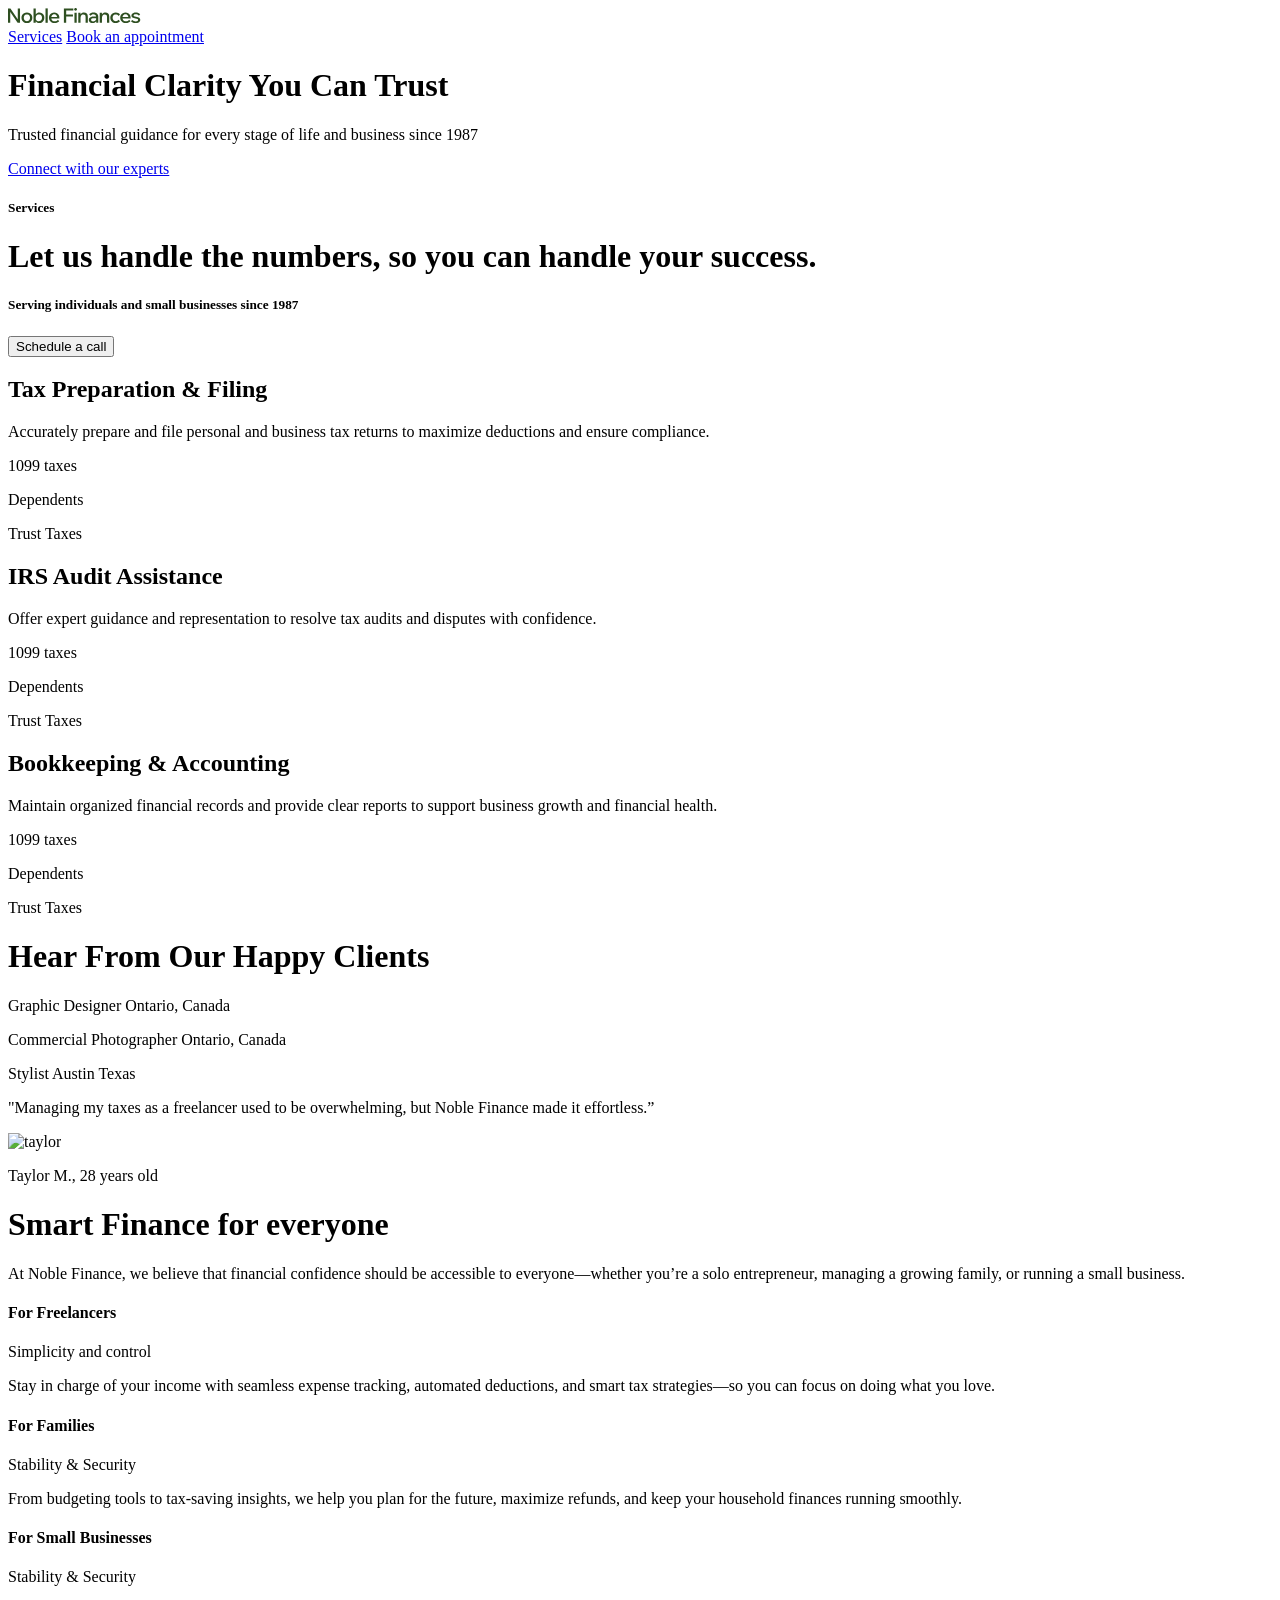
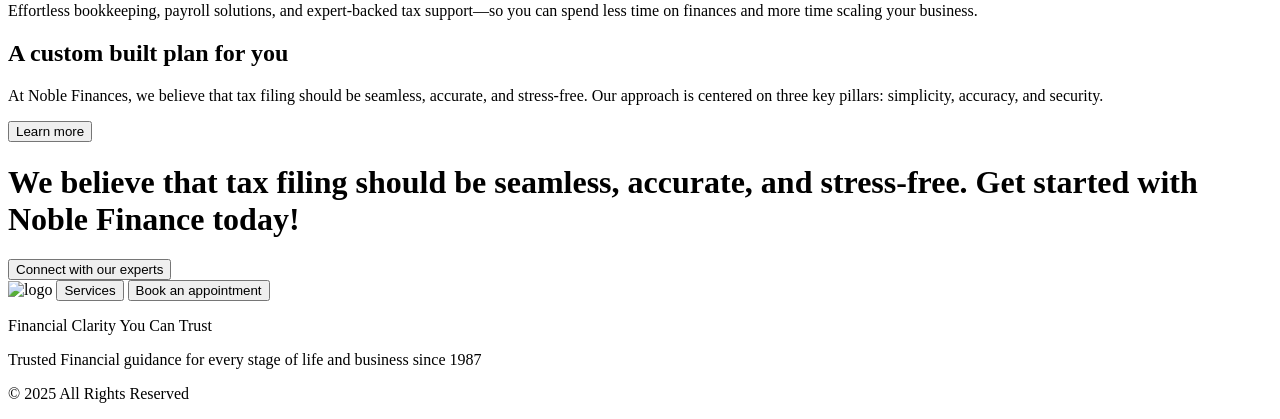
==== index.html @ 9d1222c7 "tady je INDEX" ====
<!DOCTYPE html>
<html lang="en">
<head>
    <meta charset="UTF-8">
    <meta name="viewport" content="width=device-width, initial-scale=1.0">
    <title>Noble Finances</title>
    <link rel="preconnect" href="https://fonts.googleapis.com">
    <link rel="preconnect" href="https://fonts.gstatic.com" crossorigin>
    <link href="https://fonts.googleapis.com/css2?family=Work+Sans:ital,wght@0,100..900;1,100..900&display=swap" rel="stylesheet">
    <link rel="stylesheet" href="style.css">
</head>
<body>
    <header class="hero-section">
        <nav>
        <div class="logo">
        <svg width="600" height="16" viewBox="0 0 600 16" fill="none" xmlns="http://www.w3.org/2000/svg">
            <path d="M2.24 14.8H0V0.5H2.44L10.56 12.54H9.78V0.5H12.02V14.8H9.58L1.44 2.76H2.24V14.8Z" fill="#2E4F21"/>
            <path d="M18.8995 15.12C17.8462 15.12 16.9062 14.8933 16.0795 14.44C15.2662 13.9867 14.6262 13.36 14.1595 12.56C13.6929 11.76 13.4595 10.84 13.4595 9.8C13.4595 8.77333 13.6929 7.86 14.1595 7.06C14.6262 6.26 15.2662 5.63333 16.0795 5.18C16.9062 4.72667 17.8462 4.5 18.8995 4.5C19.9662 4.5 20.9062 4.72667 21.7195 5.18C22.5462 5.63333 23.1862 6.26 23.6395 7.06C24.1062 7.86 24.3395 8.77333 24.3395 9.8C24.3395 10.84 24.1062 11.76 23.6395 12.56C23.1862 13.36 22.5462 13.9867 21.7195 14.44C20.9062 14.8933 19.9662 15.12 18.8995 15.12ZM18.8995 13.24C19.5262 13.24 20.0729 13.0933 20.5395 12.8C21.0062 12.5067 21.3662 12.1067 21.6195 11.6C21.8862 11.08 22.0195 10.48 22.0195 9.8C22.0195 9.13333 21.8862 8.54667 21.6195 8.04C21.3662 7.52 21.0062 7.11333 20.5395 6.82C20.0729 6.52667 19.5262 6.38 18.8995 6.38C18.2862 6.38 17.7462 6.52667 17.2795 6.82C16.8129 7.11333 16.4462 7.52 16.1795 8.04C15.9262 8.54667 15.7995 9.13333 15.7995 9.8C15.7995 10.48 15.9262 11.08 16.1795 11.6C16.4462 12.1067 16.8129 12.5067 17.2795 12.8C17.7462 13.0933 18.2862 13.24 18.8995 13.24Z" fill="#2E4F21"/>
            <path d="M27.7381 14.8H25.5181V0.4H27.7581V7.9H27.2181C27.3248 7.23333 27.5648 6.64667 27.9381 6.14C28.3115 5.63333 28.7915 5.23333 29.3781 4.94C29.9648 4.64667 30.6248 4.5 31.3581 4.5C32.2915 4.5 33.1315 4.72667 33.8781 5.18C34.6381 5.63333 35.2381 6.26 35.6781 7.06C36.1181 7.86 36.3381 8.77333 36.3381 9.8C36.3381 10.84 36.1115 11.76 35.6581 12.56C35.2181 13.36 34.6181 13.9867 33.8581 14.44C33.0981 14.8933 32.2381 15.12 31.2781 15.12C30.3981 15.12 29.6381 14.94 28.9981 14.58C28.3581 14.2067 27.8715 13.7067 27.5381 13.08C27.2181 12.44 27.0848 11.7267 27.1381 10.94L27.5981 10.58C27.6648 11.1 27.8448 11.56 28.1381 11.96C28.4315 12.36 28.8115 12.6733 29.2781 12.9C29.7448 13.1267 30.2515 13.24 30.7981 13.24C31.4515 13.24 32.0115 13.0933 32.4781 12.8C32.9581 12.5067 33.3315 12.1 33.5981 11.58C33.8648 11.06 33.9981 10.4667 33.9981 9.8C33.9981 9.14667 33.8715 8.56 33.6181 8.04C33.3648 7.52 33.0048 7.11333 32.5381 6.82C32.0848 6.52667 31.5515 6.38 30.9381 6.38C30.3248 6.38 29.7781 6.53333 29.2981 6.84C28.8181 7.13333 28.4381 7.54667 28.1581 8.08C27.8915 8.61333 27.7581 9.24 27.7581 9.96V12.22L27.7381 12.32V14.8Z" fill="#2E4F21"/>
            <path d="M39.7487 14.8H37.5088V0.4H39.7487V14.8Z" fill="#2E4F21"/>
            <path d="M49.9148 11.78L51.1948 13.18C50.6748 13.78 50.0282 14.2533 49.2548 14.6C48.4815 14.9467 47.6215 15.12 46.6748 15.12C45.5548 15.12 44.5615 14.8933 43.6948 14.44C42.8415 13.9867 42.1682 13.36 41.6748 12.56C41.1948 11.76 40.9548 10.8467 40.9548 9.82C40.9548 8.78 41.1882 7.86 41.6548 7.06C42.1215 6.26 42.7615 5.63333 43.5748 5.18C44.3882 4.72667 45.3015 4.5 46.3148 4.5C47.3015 4.5 48.1748 4.72667 48.9348 5.18C49.6948 5.62 50.2948 6.23333 50.7348 7.02C51.1748 7.79333 51.3948 8.69333 51.3948 9.72V9.84H49.1748V9.62C49.1748 8.95333 49.0482 8.37333 48.7948 7.88C48.5548 7.37333 48.2215 6.98667 47.7948 6.72C47.3682 6.44 46.8682 6.3 46.2948 6.3C45.6948 6.3 45.1615 6.44667 44.6948 6.74C44.2415 7.02 43.8882 7.42 43.6348 7.94C43.3815 8.44667 43.2548 9.06 43.2548 9.78C43.2548 10.5 43.4015 11.1267 43.6948 11.66C44.0015 12.1933 44.4148 12.6067 44.9348 12.9C45.4682 13.18 46.0815 13.32 46.7748 13.32C48.0415 13.32 49.0882 12.8067 49.9148 11.78ZM51.3948 10.52H42.5148V9H51.0748L51.3948 9.74V10.52Z" fill="#2E4F21"/>
            <path d="M58.1895 14.8H55.8895V0.5H65.3295V2.46H58.1895V14.8ZM64.9495 8.52H57.9895V6.56H64.9495V8.52Z" fill="#2E4F21"/>
            <path d="M68.6878 14.8H66.4478V4.82H68.6878V14.8ZM67.5678 2.76C67.1811 2.76 66.8478 2.62667 66.5678 2.36C66.2878 2.09333 66.1478 1.77333 66.1478 1.4C66.1478 0.999999 66.2878 0.666666 66.5678 0.4C66.8478 0.133333 67.1811 0 67.5678 0C67.9678 0 68.3011 0.133333 68.5678 0.4C68.8478 0.666666 68.9878 0.993333 68.9878 1.38C68.9878 1.76667 68.8478 2.09333 68.5678 2.36C68.3011 2.62667 67.9678 2.76 67.5678 2.76Z" fill="#2E4F21"/>
            <path d="M79.8339 14.8H77.5939V9.04C77.5939 8.14667 77.3939 7.48 76.9939 7.04C76.5939 6.6 76.0539 6.38 75.3739 6.38C74.8806 6.38 74.4139 6.50667 73.9739 6.76C73.5472 7.01333 73.2006 7.41333 72.9339 7.96C72.6672 8.50667 72.5339 9.21333 72.5339 10.08V14.8H70.2939V4.82H72.5139V7.9H72.2139C72.3472 7.02 72.6072 6.34 72.9939 5.86C73.3806 5.36667 73.8339 5.02 74.3539 4.82C74.8739 4.60667 75.4072 4.5 75.9539 4.5C77.1539 4.5 78.1006 4.86667 78.7939 5.6C79.4872 6.33333 79.8339 7.4 79.8339 8.8V14.8Z" fill="#2E4F21"/>
            <path d="M90.2684 14.8H88.2084V12.82L88.1084 12.4V8.66C88.1084 7.91333 87.8684 7.33333 87.3884 6.92C86.9084 6.49333 86.2551 6.28 85.4284 6.28C84.8284 6.28 84.2684 6.4 83.7484 6.64C83.2418 6.88 82.8018 7.21333 82.4284 7.64L81.1484 6.24C81.6951 5.69333 82.3351 5.26667 83.0684 4.96C83.8018 4.65333 84.6151 4.5 85.5084 4.5C86.4551 4.5 87.2818 4.66667 87.9884 5C88.7084 5.32 89.2684 5.78667 89.6684 6.4C90.0684 7.01333 90.2684 7.74667 90.2684 8.6V14.8ZM84.6684 15.12C83.9084 15.12 83.2351 14.98 82.6484 14.7C82.0618 14.42 81.6084 14.04 81.2884 13.56C80.9684 13.08 80.8084 12.52 80.8084 11.88C80.8084 11.1867 81.0084 10.6 81.4084 10.12C81.8084 9.62667 82.3618 9.25333 83.0684 9C83.7884 8.73333 84.6151 8.6 85.5484 8.6H88.3484V10.14H85.7484C84.9618 10.14 84.3218 10.28 83.8284 10.56C83.3484 10.84 83.1084 11.2533 83.1084 11.8C83.1084 12.2933 83.2951 12.6867 83.6684 12.98C84.0418 13.26 84.5284 13.4 85.1284 13.4C85.7018 13.4 86.2284 13.28 86.7084 13.04C87.1884 12.8 87.5684 12.4733 87.8484 12.06C88.1418 11.6333 88.3084 11.1467 88.3484 10.6L89.0684 10.94C89.0684 11.7533 88.8818 12.48 88.5084 13.12C88.1351 13.7467 87.6151 14.24 86.9484 14.6C86.2818 14.9467 85.5218 15.12 84.6684 15.12Z" fill="#2E4F21"/>
            <path d="M101.257 14.8H99.0166V9.04C99.0166 8.14667 98.8166 7.48 98.4166 7.04C98.0166 6.6 97.4766 6.38 96.7966 6.38C96.3032 6.38 95.8366 6.50667 95.3966 6.76C94.9699 7.01333 94.6232 7.41333 94.3566 7.96C94.0899 8.50667 93.9566 9.21333 93.9566 10.08V14.8H91.7166V4.82H93.9366V7.9H93.6366C93.7699 7.02 94.0299 6.34 94.4166 5.86C94.8032 5.36667 95.2566 5.02 95.7766 4.82C96.2966 4.60667 96.8299 4.5 97.3766 4.5C98.5766 4.5 99.5232 4.86667 100.217 5.6C100.91 6.33333 101.257 7.4 101.257 8.8V14.8Z" fill="#2E4F21"/>
            <path d="M110.531 11.74L111.971 13.14C111.478 13.7533 110.871 14.24 110.151 14.6C109.431 14.9467 108.604 15.12 107.671 15.12C106.644 15.12 105.724 14.8933 104.911 14.44C104.111 13.9733 103.478 13.3467 103.011 12.56C102.544 11.76 102.311 10.84 102.311 9.8C102.311 8.77333 102.544 7.86667 103.011 7.08C103.478 6.28 104.118 5.65333 104.931 5.2C105.758 4.73333 106.691 4.5 107.731 4.5C108.638 4.5 109.444 4.67333 110.151 5.02C110.871 5.36667 111.478 5.85333 111.971 6.48L110.531 7.88C110.238 7.42667 109.864 7.06667 109.411 6.8C108.971 6.52 108.438 6.38 107.811 6.38C107.198 6.38 106.651 6.52667 106.171 6.82C105.691 7.11333 105.318 7.52 105.051 8.04C104.784 8.54667 104.651 9.13333 104.651 9.8C104.651 10.4667 104.784 11.06 105.051 11.58C105.318 12.1 105.691 12.5067 106.171 12.8C106.651 13.0933 107.198 13.24 107.811 13.24C108.438 13.24 108.971 13.1 109.411 12.82C109.864 12.54 110.238 12.18 110.531 11.74Z" fill="#2E4F21"/>
            <path d="M121.152 11.78L122.432 13.18C121.912 13.78 121.266 14.2533 120.492 14.6C119.719 14.9467 118.859 15.12 117.912 15.12C116.792 15.12 115.799 14.8933 114.932 14.44C114.079 13.9867 113.406 13.36 112.912 12.56C112.432 11.76 112.192 10.8467 112.192 9.82C112.192 8.78 112.426 7.86 112.892 7.06C113.359 6.26 113.999 5.63333 114.812 5.18C115.626 4.72667 116.539 4.5 117.552 4.5C118.539 4.5 119.412 4.72667 120.172 5.18C120.932 5.62 121.532 6.23333 121.972 7.02C122.412 7.79333 122.632 8.69333 122.632 9.72V9.84H120.412V9.62C120.412 8.95333 120.286 8.37333 120.032 7.88C119.792 7.37333 119.459 6.98667 119.032 6.72C118.606 6.44 118.106 6.3 117.532 6.3C116.932 6.3 116.399 6.44667 115.932 6.74C115.479 7.02 115.126 7.42 114.872 7.94C114.619 8.44667 114.492 9.06 114.492 9.78C114.492 10.5 114.639 11.1267 114.932 11.66C115.239 12.1933 115.652 12.6067 116.172 12.9C116.706 13.18 117.319 13.32 118.012 13.32C119.279 13.32 120.326 12.8067 121.152 11.78ZM122.632 10.52H113.752V9H122.312L122.632 9.74V10.52Z" fill="#2E4F21"/>
            <path d="M122.945 13.28L124.245 11.88C124.698 12.3467 125.231 12.7133 125.845 12.98C126.471 13.2467 127.125 13.38 127.805 13.38C128.498 13.38 129.051 13.2533 129.465 13C129.878 12.7333 130.085 12.3933 130.085 11.98C130.085 11.6067 129.898 11.32 129.525 11.12C129.165 10.9067 128.518 10.74 127.585 10.62C126.118 10.4067 125.051 10.0733 124.385 9.62C123.731 9.15333 123.405 8.51333 123.405 7.7C123.405 7.06 123.591 6.5 123.965 6.02C124.338 5.54 124.845 5.16667 125.485 4.9C126.125 4.63333 126.858 4.5 127.685 4.5C128.645 4.5 129.491 4.66 130.225 4.98C130.971 5.3 131.618 5.73333 132.165 6.28L130.865 7.7C130.451 7.24667 129.978 6.88667 129.445 6.62C128.911 6.35333 128.331 6.22 127.705 6.22C127.078 6.22 126.571 6.34667 126.185 6.6C125.798 6.84 125.605 7.15333 125.605 7.54C125.605 7.86 125.778 8.10667 126.125 8.28C126.485 8.44 127.111 8.58 128.005 8.7C129.471 8.91333 130.551 9.26667 131.245 9.76C131.938 10.24 132.285 10.9333 132.285 11.84C132.285 12.4933 132.091 13.0667 131.705 13.56C131.318 14.0533 130.785 14.44 130.105 14.72C129.425 14.9867 128.631 15.12 127.725 15.12C126.751 15.12 125.858 14.96 125.045 14.64C124.231 14.3067 123.531 13.8533 122.945 13.28Z" fill="#2E4F21"/>
        </svg>
        </div>
        <div class="nav-links">
                <a href="#" class="nav-link">Services</a>
                <a href="#" class="btn btn-primary">Book an appointment</a>
        </div>
    </nav>
    
    <div class="hero-content">
       <div class="hero-text">
                <h1>Financial Clarity You Can Trust</h1>
                <p>Trusted financial guidance for every stage of life and business since 1987</p>
                <a href="#" class="btn btn-secondary">Connect with our experts</a>
            </div>
            <div class="hero-image">
                <div class="planet-placeholder"></div>
            </div>
    </div>
</header>
    <div class="services">
        <h5>Services</h5>
        <h1>Let us handle the numbers, so you can handle your success.</h1>
        <h5>Serving individuals and small businesses since 1987</h5>
        <button>Schedule a call</button>
        <div class="tax-preparation">
            <h2>Tax Preparation & Filing</h2>
            <p>Accurately prepare and file personal and business tax returns to maximize deductions and ensure compliance.</p>
            <p>1099 taxes</p>
            <p>Dependents</p>
            <p>Trust Taxes</p>
        </div>
        <div class="audit">
            <h2>IRS Audit Assistance</h2>
            <p>Offer expert guidance and representation to resolve tax audits and disputes with confidence.</p>
            <p>1099 taxes</p>
            <p>Dependents</p>
            <p>Trust Taxes</p>
        </div>
        <div class="bookkeeping">
            <h2>Bookkeeping & Accounting</h2>
            <p>Maintain organized financial records and provide clear reports to support business growth and financial health.</p>
            <p>1099 taxes</p>
            <p>Dependents</p>
            <p>Trust Taxes</p>
        </div>
    </div>
    <div class="happy-clients">
        <h1>Hear From Our Happy Clients</h1>
        <p>Graphic Designer
            Ontario, Canada
        </p>
         <p>Commercial Photographer
            Ontario, Canada
        </p>
        <p>Stylist
            Austin Texas
        </p>
        <div class="graphic-designer">
            <p>"Managing my taxes as a freelancer used to be overwhelming, but Noble Finance made it effortless.”</p>
            <img src="guy.png" alt="taylor">
            <p>Taylor M., 28 years old</p>
        </div>
        <!--Commercial Photographer-->
        <!--Stylist-->
    </div>
    <div class="velkyobrazek">
       <!--tady obrazek-->
    </div>
    <div class="smart-finance">
     <h1>Smart Finance for everyone</h1>
     <p>At Noble Finance, we believe that financial confidence should be accessible to everyone—whether you’re a solo entrepreneur,
         managing a growing family, or running a small business.</p>
         <div class="for-freelancers">
            <!--tady to svg nebo cotoje-->
            <h4>For Freelancers</h4>
            <p>Simplicity and control</p>
            <p>Stay in charge of your income with seamless expense tracking, automated deductions, and smart tax strategies—so you can focus on doing what you love.</p>
         </div>
         <div class="for-families">
            <!--tady to svg nebo cotoje-->
            <h4>For Families</h4>
            <p>Stability & Security</p>
            <p>From budgeting tools to tax-saving insights, we help you plan for the future, maximize refunds, and keep your household finances running smoothly.</p>
         </div>
         <div class="for-businesses">
            <!--tady to svg nebo cotoje-->
            <h4>For Small Businesses</h4>
            <p>Stability & Security</p>
            <p>Effortless bookkeeping, payroll solutions, and expert-backed tax support—so you can spend less time on finances and more time scaling your business.</p>
         </div>
    </div>
    <div class="plan">
        <h2>A custom built plan for you</h2>
        <p>At Noble Finances, we believe that tax filing should be seamless, accurate, and stress-free.
             Our approach is centered on three key pillars: simplicity, accuracy, and security.</p>
        <button>Learn more</button>
        <!--schody png-->
    </div>
    <div class="connect">
        <h1>We believe that tax filing should be seamless, accurate, and stress-free. 
            Get started with Noble Finance today!</h1>
        <button>Connect with our experts</button>
    </div>
    <footer>
        <img src="logo.png" alt="logo">
        <button>Services</button>
        <button>Book an appointment</button>
        <p>Financial Clarity You Can Trust</p>
        <p>Trusted Financial guidance for every stage of life and business since 1987</p>
        <p>© 2025 All Rights Reserved</p>
    </footer>
</body>
</html>
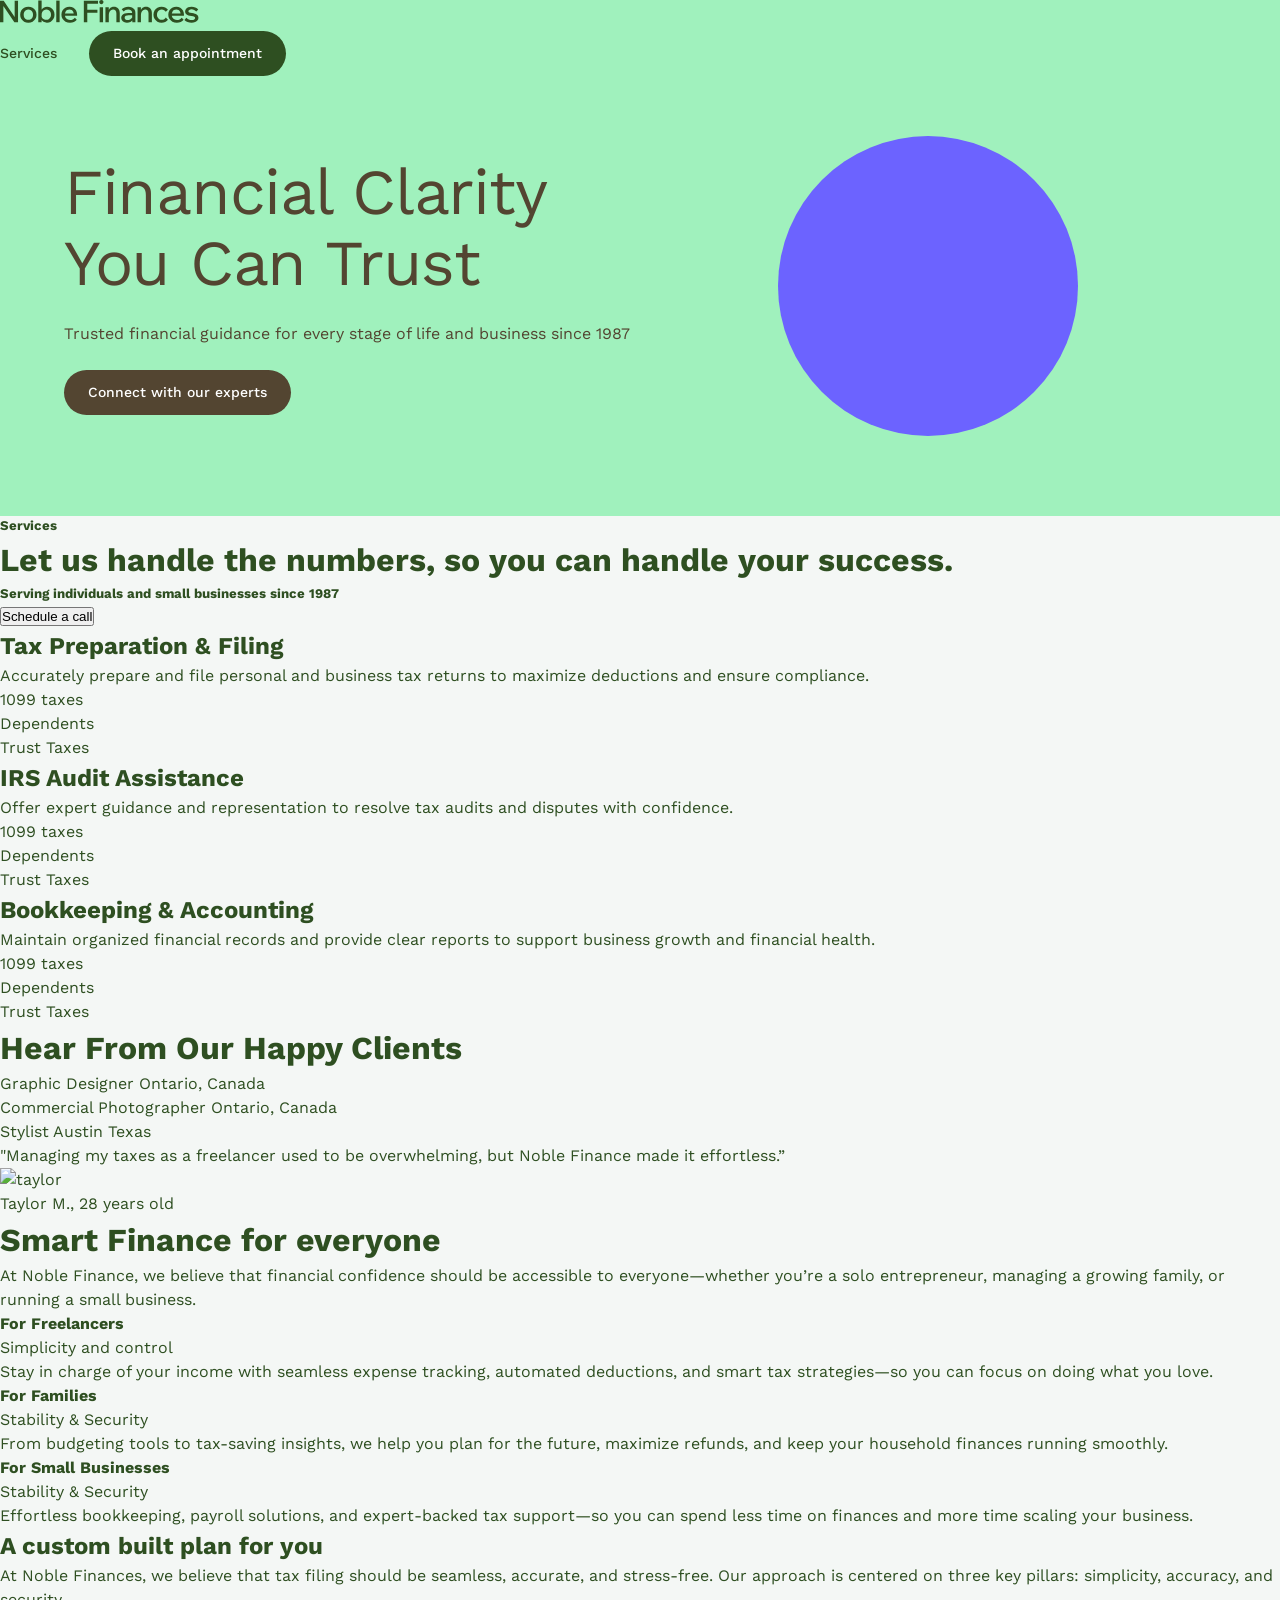
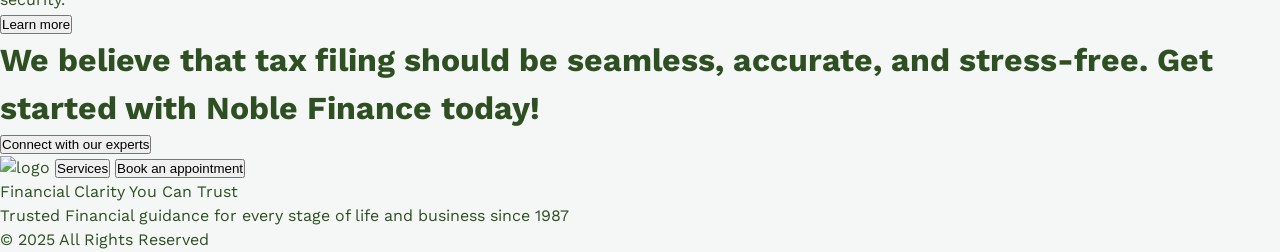
==== commit e9a52f5a: "fix css" ====
--- a/index.html
+++ b/index.html
@@ -7,7 +7,7 @@
     <link rel="preconnect" href="https://fonts.googleapis.com">
     <link rel="preconnect" href="https://fonts.gstatic.com" crossorigin>
     <link href="https://fonts.googleapis.com/css2?family=Work+Sans:ital,wght@0,100..900;1,100..900&display=swap" rel="stylesheet">
-    <link rel="stylesheet" href="style.css">
+    <link rel="stylesheet" href="home.css">
 </head>
 <body>
     <header class="hero-section">
@@ -139,4 +139,4 @@
         <p>© 2025 All Rights Reserved</p>
     </footer>
 </body>
-</html>+</html>
--- a/home.css
+++ b/home.css
@@ -0,0 +1,155 @@
+/* F4F7F5 */
+/* D2F8DC */
+/* accent 1: D2F8DC */
+/* accent 2: D7D7D7 */
+/* paragraph 2E4F21 */
+/* on accent 1 FFFFFF */
+/* on accent 2 506349 */
+/* on accent 3 7D9276 */
+/* on accent 4 D5E4D0 */
+/* divider 1 2E4F21 */
+/* divider 2 C7C7C7 */
+:root {
+    --color-bg-main: #F4F7F5;
+    --color-hero-bg: #A0F1BD;
+    --color-accent-1: #D2F8DC;
+    --color-accent-2: #D7D7D7;
+    --color-text-dark: #2E4F21;
+    --color-text-light: #FFFFFF;
+    --color-btn-dark: #2E4F21; 
+    --color-btn-dark-hover: #1e3615;
+    
+    --font-main: 'Work Sans', sans-serif;
+}
+
+* {
+    margin: 0;
+    padding: 0;
+    box-sizing: border-box;
+}
+
+body {
+    font-family: var(--font-main);
+    background-color: var(--color-bg-main);
+    color: var(--color-text-dark);
+    line-height: 1.5;
+}
+.hero-section {
+    background-color: var(--color-hero-bg);
+    /* border-bottom-left-radius: 40px; */
+    /* border-bottom-right-radius: 40px; */
+    padding-bottom: 80px; 
+}
+.navbar {
+    display: flex;
+    justify-content: space-between;
+    align-items: center;
+    padding: 24px 5%;
+    max-width: 1400px;
+    margin: 0 auto;
+}
+
+.logo svg {
+    height: 24px; 
+    width: auto;
+}
+
+.nav-links {
+    display: flex;
+    align-items: center;
+    gap: 32px;
+}
+
+.nav-link {
+    text-decoration: none;
+    color: var(--color-text-dark);
+    font-size: 14px;
+    font-weight: 500;
+}
+
+.btn {
+    display: inline-block;
+    padding: 12px 24px;
+    border-radius: 30px;
+    text-decoration: none;
+    font-size: 14px;
+    font-weight: 500;
+    border: none;
+    cursor: pointer;
+    transition: background-color 0.3s ease;
+}
+
+.btn-primary {
+    background-color: var(--color-btn-dark);
+    color: var(--color-text-light);
+}
+
+.btn-primary:hover {
+    background-color: var(--color-btn-dark-hover);
+}
+.btn-secondary {
+    background-color: #534531; 
+    color: var(--color-text-light);
+    margin-top: 24px;
+}
+
+.btn-secondary:hover {
+    background-color: #3b3123;
+}
+
+.hero-content {
+    display: flex;
+    justify-content: space-between;
+    align-items: center;
+    padding: 60px 5% 0;
+    max-width: 1400px;
+    margin: 0 auto;
+}
+
+.hero-text {
+    flex: 1;
+    max-width: 600px;
+}
+
+.hero-text h1 {
+    font-size: 64px;
+    font-weight: 400; 
+    line-height: 1.1;
+    letter-spacing: -0.02em;
+    margin-bottom: 24px;
+    color: #534531; 
+}
+
+.hero-text p {
+    font-size: 16px;
+    color: #534531;
+}
+
+.hero-image {
+    flex: 1;
+    display: flex;
+    justify-content: center;
+    align-items: center;
+}
+
+.planet-placeholder {
+    width: 300px;
+    height: 300px;
+    background-color: #6C63FF; 
+    border-radius: 50%;
+}
+@media (max-width: 992px) {
+    .hero-content {
+        flex-direction: column;
+        text-align: center;
+        gap: 60px;
+    }
+    
+    .hero-text h1 {
+        font-size: 48px;
+    }
+    
+    .hero-text {
+        margin: 0 auto;
+    }
+}
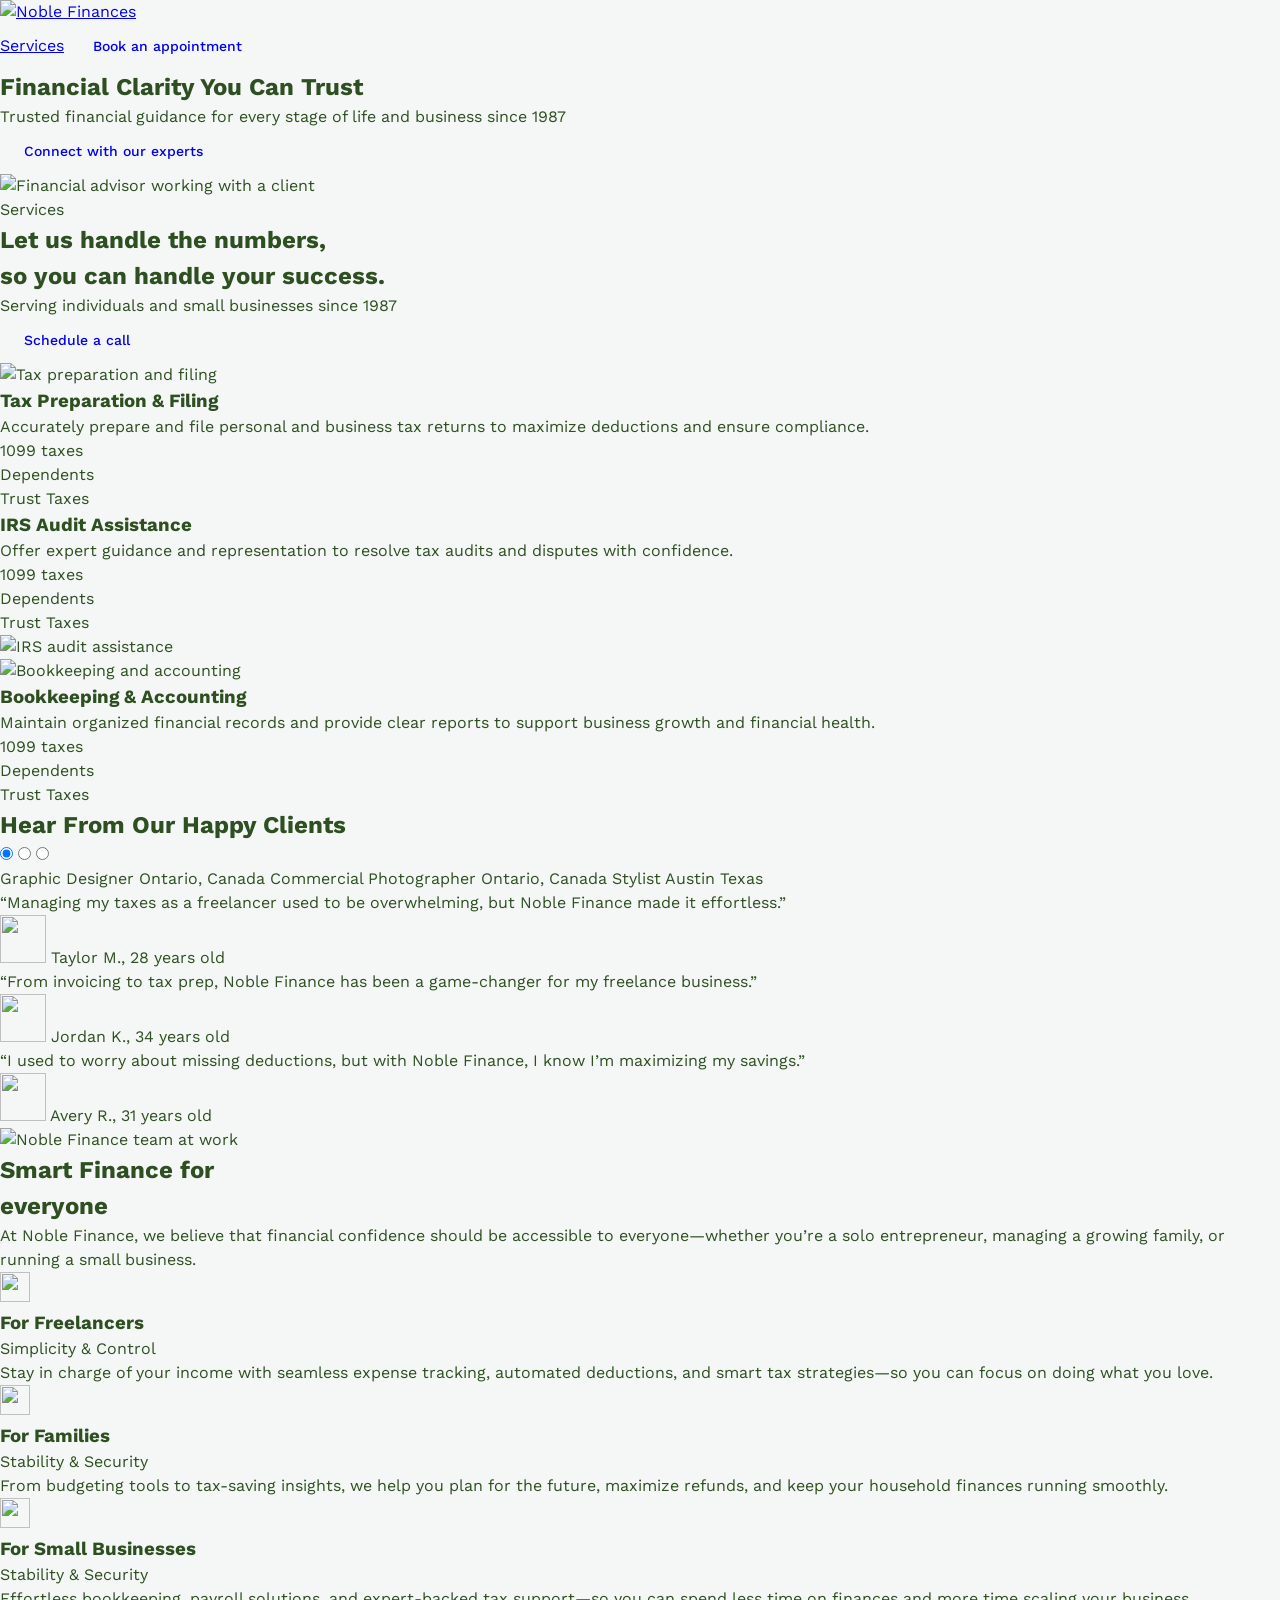
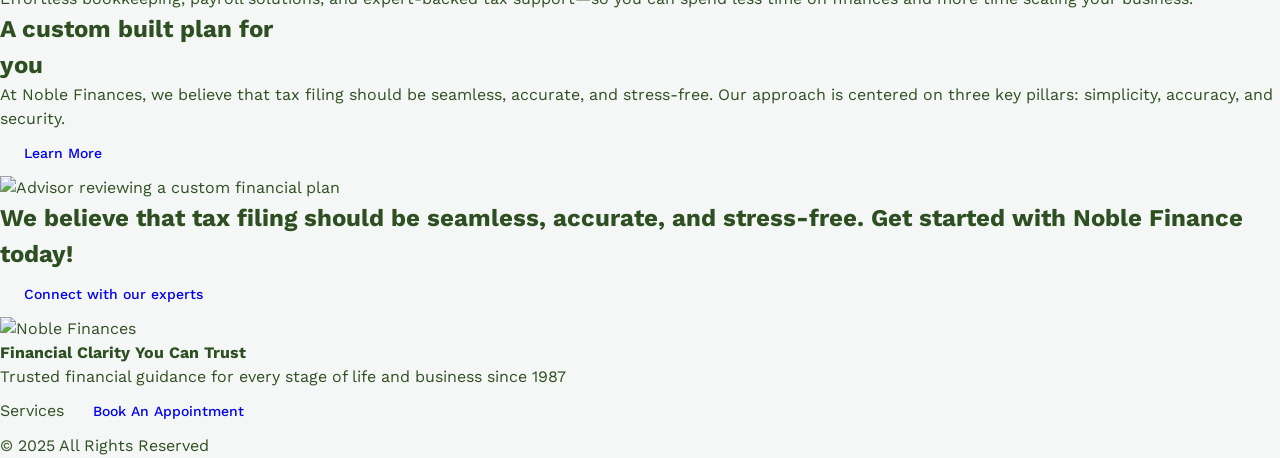
==== commit f01a945b: "kodik mela jsem ho jinde" ====
--- a/index.html
+++ b/index.html
@@ -1,142 +1,230 @@
 <!DOCTYPE html>
 <html lang="en">
 <head>
-    <meta charset="UTF-8">
-    <meta name="viewport" content="width=device-width, initial-scale=1.0">
-    <title>Noble Finances</title>
-    <link rel="preconnect" href="https://fonts.googleapis.com">
-    <link rel="preconnect" href="https://fonts.gstatic.com" crossorigin>
-    <link href="https://fonts.googleapis.com/css2?family=Work+Sans:ital,wght@0,100..900;1,100..900&display=swap" rel="stylesheet">
-    <link rel="stylesheet" href="home.css">
+  <meta charset="UTF-8" />
+  <meta name="viewport" content="width=device-width, initial-scale=1.0" />
+  <title>Noble Finance — Financial Clarity You Can Trust</title>
+
+  <link rel="preconnect" href="https://fonts.googleapis.com" />
+  <link rel="preconnect" href="https://fonts.gstatic.com" crossorigin />
+  <link
+    href="https://fonts.googleapis.com/css2?family=Work+Sans:wght@200;400;500;600&family=DM+Sans:wght@500&display=swap"
+    rel="stylesheet"
+  />
+  <link rel="stylesheet" href="home.css" />
 </head>
 <body>
-    <header class="hero-section">
-        <nav>
-        <div class="logo">
-        <svg width="600" height="16" viewBox="0 0 600 16" fill="none" xmlns="http://www.w3.org/2000/svg">
-            <path d="M2.24 14.8H0V0.5H2.44L10.56 12.54H9.78V0.5H12.02V14.8H9.58L1.44 2.76H2.24V14.8Z" fill="#2E4F21"/>
-            <path d="M18.8995 15.12C17.8462 15.12 16.9062 14.8933 16.0795 14.44C15.2662 13.9867 14.6262 13.36 14.1595 12.56C13.6929 11.76 13.4595 10.84 13.4595 9.8C13.4595 8.77333 13.6929 7.86 14.1595 7.06C14.6262 6.26 15.2662 5.63333 16.0795 5.18C16.9062 4.72667 17.8462 4.5 18.8995 4.5C19.9662 4.5 20.9062 4.72667 21.7195 5.18C22.5462 5.63333 23.1862 6.26 23.6395 7.06C24.1062 7.86 24.3395 8.77333 24.3395 9.8C24.3395 10.84 24.1062 11.76 23.6395 12.56C23.1862 13.36 22.5462 13.9867 21.7195 14.44C20.9062 14.8933 19.9662 15.12 18.8995 15.12ZM18.8995 13.24C19.5262 13.24 20.0729 13.0933 20.5395 12.8C21.0062 12.5067 21.3662 12.1067 21.6195 11.6C21.8862 11.08 22.0195 10.48 22.0195 9.8C22.0195 9.13333 21.8862 8.54667 21.6195 8.04C21.3662 7.52 21.0062 7.11333 20.5395 6.82C20.0729 6.52667 19.5262 6.38 18.8995 6.38C18.2862 6.38 17.7462 6.52667 17.2795 6.82C16.8129 7.11333 16.4462 7.52 16.1795 8.04C15.9262 8.54667 15.7995 9.13333 15.7995 9.8C15.7995 10.48 15.9262 11.08 16.1795 11.6C16.4462 12.1067 16.8129 12.5067 17.2795 12.8C17.7462 13.0933 18.2862 13.24 18.8995 13.24Z" fill="#2E4F21"/>
-            <path d="M27.7381 14.8H25.5181V0.4H27.7581V7.9H27.2181C27.3248 7.23333 27.5648 6.64667 27.9381 6.14C28.3115 5.63333 28.7915 5.23333 29.3781 4.94C29.9648 4.64667 30.6248 4.5 31.3581 4.5C32.2915 4.5 33.1315 4.72667 33.8781 5.18C34.6381 5.63333 35.2381 6.26 35.6781 7.06C36.1181 7.86 36.3381 8.77333 36.3381 9.8C36.3381 10.84 36.1115 11.76 35.6581 12.56C35.2181 13.36 34.6181 13.9867 33.8581 14.44C33.0981 14.8933 32.2381 15.12 31.2781 15.12C30.3981 15.12 29.6381 14.94 28.9981 14.58C28.3581 14.2067 27.8715 13.7067 27.5381 13.08C27.2181 12.44 27.0848 11.7267 27.1381 10.94L27.5981 10.58C27.6648 11.1 27.8448 11.56 28.1381 11.96C28.4315 12.36 28.8115 12.6733 29.2781 12.9C29.7448 13.1267 30.2515 13.24 30.7981 13.24C31.4515 13.24 32.0115 13.0933 32.4781 12.8C32.9581 12.5067 33.3315 12.1 33.5981 11.58C33.8648 11.06 33.9981 10.4667 33.9981 9.8C33.9981 9.14667 33.8715 8.56 33.6181 8.04C33.3648 7.52 33.0048 7.11333 32.5381 6.82C32.0848 6.52667 31.5515 6.38 30.9381 6.38C30.3248 6.38 29.7781 6.53333 29.2981 6.84C28.8181 7.13333 28.4381 7.54667 28.1581 8.08C27.8915 8.61333 27.7581 9.24 27.7581 9.96V12.22L27.7381 12.32V14.8Z" fill="#2E4F21"/>
-            <path d="M39.7487 14.8H37.5088V0.4H39.7487V14.8Z" fill="#2E4F21"/>
-            <path d="M49.9148 11.78L51.1948 13.18C50.6748 13.78 50.0282 14.2533 49.2548 14.6C48.4815 14.9467 47.6215 15.12 46.6748 15.12C45.5548 15.12 44.5615 14.8933 43.6948 14.44C42.8415 13.9867 42.1682 13.36 41.6748 12.56C41.1948 11.76 40.9548 10.8467 40.9548 9.82C40.9548 8.78 41.1882 7.86 41.6548 7.06C42.1215 6.26 42.7615 5.63333 43.5748 5.18C44.3882 4.72667 45.3015 4.5 46.3148 4.5C47.3015 4.5 48.1748 4.72667 48.9348 5.18C49.6948 5.62 50.2948 6.23333 50.7348 7.02C51.1748 7.79333 51.3948 8.69333 51.3948 9.72V9.84H49.1748V9.62C49.1748 8.95333 49.0482 8.37333 48.7948 7.88C48.5548 7.37333 48.2215 6.98667 47.7948 6.72C47.3682 6.44 46.8682 6.3 46.2948 6.3C45.6948 6.3 45.1615 6.44667 44.6948 6.74C44.2415 7.02 43.8882 7.42 43.6348 7.94C43.3815 8.44667 43.2548 9.06 43.2548 9.78C43.2548 10.5 43.4015 11.1267 43.6948 11.66C44.0015 12.1933 44.4148 12.6067 44.9348 12.9C45.4682 13.18 46.0815 13.32 46.7748 13.32C48.0415 13.32 49.0882 12.8067 49.9148 11.78ZM51.3948 10.52H42.5148V9H51.0748L51.3948 9.74V10.52Z" fill="#2E4F21"/>
-            <path d="M58.1895 14.8H55.8895V0.5H65.3295V2.46H58.1895V14.8ZM64.9495 8.52H57.9895V6.56H64.9495V8.52Z" fill="#2E4F21"/>
-            <path d="M68.6878 14.8H66.4478V4.82H68.6878V14.8ZM67.5678 2.76C67.1811 2.76 66.8478 2.62667 66.5678 2.36C66.2878 2.09333 66.1478 1.77333 66.1478 1.4C66.1478 0.999999 66.2878 0.666666 66.5678 0.4C66.8478 0.133333 67.1811 0 67.5678 0C67.9678 0 68.3011 0.133333 68.5678 0.4C68.8478 0.666666 68.9878 0.993333 68.9878 1.38C68.9878 1.76667 68.8478 2.09333 68.5678 2.36C68.3011 2.62667 67.9678 2.76 67.5678 2.76Z" fill="#2E4F21"/>
-            <path d="M79.8339 14.8H77.5939V9.04C77.5939 8.14667 77.3939 7.48 76.9939 7.04C76.5939 6.6 76.0539 6.38 75.3739 6.38C74.8806 6.38 74.4139 6.50667 73.9739 6.76C73.5472 7.01333 73.2006 7.41333 72.9339 7.96C72.6672 8.50667 72.5339 9.21333 72.5339 10.08V14.8H70.2939V4.82H72.5139V7.9H72.2139C72.3472 7.02 72.6072 6.34 72.9939 5.86C73.3806 5.36667 73.8339 5.02 74.3539 4.82C74.8739 4.60667 75.4072 4.5 75.9539 4.5C77.1539 4.5 78.1006 4.86667 78.7939 5.6C79.4872 6.33333 79.8339 7.4 79.8339 8.8V14.8Z" fill="#2E4F21"/>
-            <path d="M90.2684 14.8H88.2084V12.82L88.1084 12.4V8.66C88.1084 7.91333 87.8684 7.33333 87.3884 6.92C86.9084 6.49333 86.2551 6.28 85.4284 6.28C84.8284 6.28 84.2684 6.4 83.7484 6.64C83.2418 6.88 82.8018 7.21333 82.4284 7.64L81.1484 6.24C81.6951 5.69333 82.3351 5.26667 83.0684 4.96C83.8018 4.65333 84.6151 4.5 85.5084 4.5C86.4551 4.5 87.2818 4.66667 87.9884 5C88.7084 5.32 89.2684 5.78667 89.6684 6.4C90.0684 7.01333 90.2684 7.74667 90.2684 8.6V14.8ZM84.6684 15.12C83.9084 15.12 83.2351 14.98 82.6484 14.7C82.0618 14.42 81.6084 14.04 81.2884 13.56C80.9684 13.08 80.8084 12.52 80.8084 11.88C80.8084 11.1867 81.0084 10.6 81.4084 10.12C81.8084 9.62667 82.3618 9.25333 83.0684 9C83.7884 8.73333 84.6151 8.6 85.5484 8.6H88.3484V10.14H85.7484C84.9618 10.14 84.3218 10.28 83.8284 10.56C83.3484 10.84 83.1084 11.2533 83.1084 11.8C83.1084 12.2933 83.2951 12.6867 83.6684 12.98C84.0418 13.26 84.5284 13.4 85.1284 13.4C85.7018 13.4 86.2284 13.28 86.7084 13.04C87.1884 12.8 87.5684 12.4733 87.8484 12.06C88.1418 11.6333 88.3084 11.1467 88.3484 10.6L89.0684 10.94C89.0684 11.7533 88.8818 12.48 88.5084 13.12C88.1351 13.7467 87.6151 14.24 86.9484 14.6C86.2818 14.9467 85.5218 15.12 84.6684 15.12Z" fill="#2E4F21"/>
-            <path d="M101.257 14.8H99.0166V9.04C99.0166 8.14667 98.8166 7.48 98.4166 7.04C98.0166 6.6 97.4766 6.38 96.7966 6.38C96.3032 6.38 95.8366 6.50667 95.3966 6.76C94.9699 7.01333 94.6232 7.41333 94.3566 7.96C94.0899 8.50667 93.9566 9.21333 93.9566 10.08V14.8H91.7166V4.82H93.9366V7.9H93.6366C93.7699 7.02 94.0299 6.34 94.4166 5.86C94.8032 5.36667 95.2566 5.02 95.7766 4.82C96.2966 4.60667 96.8299 4.5 97.3766 4.5C98.5766 4.5 99.5232 4.86667 100.217 5.6C100.91 6.33333 101.257 7.4 101.257 8.8V14.8Z" fill="#2E4F21"/>
-            <path d="M110.531 11.74L111.971 13.14C111.478 13.7533 110.871 14.24 110.151 14.6C109.431 14.9467 108.604 15.12 107.671 15.12C106.644 15.12 105.724 14.8933 104.911 14.44C104.111 13.9733 103.478 13.3467 103.011 12.56C102.544 11.76 102.311 10.84 102.311 9.8C102.311 8.77333 102.544 7.86667 103.011 7.08C103.478 6.28 104.118 5.65333 104.931 5.2C105.758 4.73333 106.691 4.5 107.731 4.5C108.638 4.5 109.444 4.67333 110.151 5.02C110.871 5.36667 111.478 5.85333 111.971 6.48L110.531 7.88C110.238 7.42667 109.864 7.06667 109.411 6.8C108.971 6.52 108.438 6.38 107.811 6.38C107.198 6.38 106.651 6.52667 106.171 6.82C105.691 7.11333 105.318 7.52 105.051 8.04C104.784 8.54667 104.651 9.13333 104.651 9.8C104.651 10.4667 104.784 11.06 105.051 11.58C105.318 12.1 105.691 12.5067 106.171 12.8C106.651 13.0933 107.198 13.24 107.811 13.24C108.438 13.24 108.971 13.1 109.411 12.82C109.864 12.54 110.238 12.18 110.531 11.74Z" fill="#2E4F21"/>
-            <path d="M121.152 11.78L122.432 13.18C121.912 13.78 121.266 14.2533 120.492 14.6C119.719 14.9467 118.859 15.12 117.912 15.12C116.792 15.12 115.799 14.8933 114.932 14.44C114.079 13.9867 113.406 13.36 112.912 12.56C112.432 11.76 112.192 10.8467 112.192 9.82C112.192 8.78 112.426 7.86 112.892 7.06C113.359 6.26 113.999 5.63333 114.812 5.18C115.626 4.72667 116.539 4.5 117.552 4.5C118.539 4.5 119.412 4.72667 120.172 5.18C120.932 5.62 121.532 6.23333 121.972 7.02C122.412 7.79333 122.632 8.69333 122.632 9.72V9.84H120.412V9.62C120.412 8.95333 120.286 8.37333 120.032 7.88C119.792 7.37333 119.459 6.98667 119.032 6.72C118.606 6.44 118.106 6.3 117.532 6.3C116.932 6.3 116.399 6.44667 115.932 6.74C115.479 7.02 115.126 7.42 114.872 7.94C114.619 8.44667 114.492 9.06 114.492 9.78C114.492 10.5 114.639 11.1267 114.932 11.66C115.239 12.1933 115.652 12.6067 116.172 12.9C116.706 13.18 117.319 13.32 118.012 13.32C119.279 13.32 120.326 12.8067 121.152 11.78ZM122.632 10.52H113.752V9H122.312L122.632 9.74V10.52Z" fill="#2E4F21"/>
-            <path d="M122.945 13.28L124.245 11.88C124.698 12.3467 125.231 12.7133 125.845 12.98C126.471 13.2467 127.125 13.38 127.805 13.38C128.498 13.38 129.051 13.2533 129.465 13C129.878 12.7333 130.085 12.3933 130.085 11.98C130.085 11.6067 129.898 11.32 129.525 11.12C129.165 10.9067 128.518 10.74 127.585 10.62C126.118 10.4067 125.051 10.0733 124.385 9.62C123.731 9.15333 123.405 8.51333 123.405 7.7C123.405 7.06 123.591 6.5 123.965 6.02C124.338 5.54 124.845 5.16667 125.485 4.9C126.125 4.63333 126.858 4.5 127.685 4.5C128.645 4.5 129.491 4.66 130.225 4.98C130.971 5.3 131.618 5.73333 132.165 6.28L130.865 7.7C130.451 7.24667 129.978 6.88667 129.445 6.62C128.911 6.35333 128.331 6.22 127.705 6.22C127.078 6.22 126.571 6.34667 126.185 6.6C125.798 6.84 125.605 7.15333 125.605 7.54C125.605 7.86 125.778 8.10667 126.125 8.28C126.485 8.44 127.111 8.58 128.005 8.7C129.471 8.91333 130.551 9.26667 131.245 9.76C131.938 10.24 132.285 10.9333 132.285 11.84C132.285 12.4933 132.091 13.0667 131.705 13.56C131.318 14.0533 130.785 14.44 130.105 14.72C129.425 14.9867 128.631 15.12 127.725 15.12C126.751 15.12 125.858 14.96 125.045 14.64C124.231 14.3067 123.531 13.8533 122.945 13.28Z" fill="#2E4F21"/>
-        </svg>
-        </div>
-        <div class="nav-links">
-                <a href="#" class="nav-link">Services</a>
-                <a href="#" class="btn btn-primary">Book an appointment</a>
-        </div>
-    </nav>
-    
-    <div class="hero-content">
-       <div class="hero-text">
-                <h1>Financial Clarity You Can Trust</h1>
-                <p>Trusted financial guidance for every stage of life and business since 1987</p>
-                <a href="#" class="btn btn-secondary">Connect with our experts</a>
-            </div>
-            <div class="hero-image">
-                <div class="planet-placeholder"></div>
-            </div>
-    </div>
-</header>
-    <div class="services">
-        <h5>Services</h5>
-        <h1>Let us handle the numbers, so you can handle your success.</h1>
-        <h5>Serving individuals and small businesses since 1987</h5>
-        <button>Schedule a call</button>
-        <div class="tax-preparation">
-            <h2>Tax Preparation & Filing</h2>
-            <p>Accurately prepare and file personal and business tax returns to maximize deductions and ensure compliance.</p>
-            <p>1099 taxes</p>
-            <p>Dependents</p>
-            <p>Trust Taxes</p>
-        </div>
-        <div class="audit">
-            <h2>IRS Audit Assistance</h2>
-            <p>Offer expert guidance and representation to resolve tax audits and disputes with confidence.</p>
-            <p>1099 taxes</p>
-            <p>Dependents</p>
-            <p>Trust Taxes</p>
-        </div>
-        <div class="bookkeeping">
-            <h2>Bookkeeping & Accounting</h2>
-            <p>Maintain organized financial records and provide clear reports to support business growth and financial health.</p>
-            <p>1099 taxes</p>
-            <p>Dependents</p>
-            <p>Trust Taxes</p>
-        </div>
-    </div>
-    <div class="happy-clients">
-        <h1>Hear From Our Happy Clients</h1>
-        <p>Graphic Designer
-            Ontario, Canada
-        </p>
-         <p>Commercial Photographer
-            Ontario, Canada
-        </p>
-        <p>Stylist
-            Austin Texas
-        </p>
-        <div class="graphic-designer">
-            <p>"Managing my taxes as a freelancer used to be overwhelming, but Noble Finance made it effortless.”</p>
-            <img src="guy.png" alt="taylor">
-            <p>Taylor M., 28 years old</p>
-        </div>
-        <!--Commercial Photographer-->
-        <!--Stylist-->
-    </div>
-    <div class="velkyobrazek">
-       <!--tady obrazek-->
-    </div>
-    <div class="smart-finance">
-     <h1>Smart Finance for everyone</h1>
-     <p>At Noble Finance, we believe that financial confidence should be accessible to everyone—whether you’re a solo entrepreneur,
-         managing a growing family, or running a small business.</p>
-         <div class="for-freelancers">
-            <!--tady to svg nebo cotoje-->
-            <h4>For Freelancers</h4>
-            <p>Simplicity and control</p>
-            <p>Stay in charge of your income with seamless expense tracking, automated deductions, and smart tax strategies—so you can focus on doing what you love.</p>
-         </div>
-         <div class="for-families">
-            <!--tady to svg nebo cotoje-->
-            <h4>For Families</h4>
-            <p>Stability & Security</p>
-            <p>From budgeting tools to tax-saving insights, we help you plan for the future, maximize refunds, and keep your household finances running smoothly.</p>
-         </div>
-         <div class="for-businesses">
-            <!--tady to svg nebo cotoje-->
-            <h4>For Small Businesses</h4>
-            <p>Stability & Security</p>
-            <p>Effortless bookkeeping, payroll solutions, and expert-backed tax support—so you can spend less time on finances and more time scaling your business.</p>
-         </div>
-    </div>
-    <div class="plan">
-        <h2>A custom built plan for you</h2>
-        <p>At Noble Finances, we believe that tax filing should be seamless, accurate, and stress-free.
-             Our approach is centered on three key pillars: simplicity, accuracy, and security.</p>
-        <button>Learn more</button>
-        <!--schody png-->
-    </div>
-    <div class="connect">
-        <h1>We believe that tax filing should be seamless, accurate, and stress-free. 
-            Get started with Noble Finance today!</h1>
-        <button>Connect with our experts</button>
-    </div>
-    <footer>
-        <img src="logo.png" alt="logo">
-        <button>Services</button>
-        <button>Book an appointment</button>
-        <p>Financial Clarity You Can Trust</p>
-        <p>Trusted Financial guidance for every stage of life and business since 1987</p>
-        <p>© 2025 All Rights Reserved</p>
+  <div class="page">
+    <header class="nav">
+      <a class="nav__logo" href="#" aria-label="Noble Finances — home">
+        <img src="assets/logo.svg" alt="Noble Finances" width="133" height="16" />
+      </a>
+      <nav class="nav__labels" aria-label="Primary">
+        <a class="nav__link" href="#services">Services</a>
+        <a class="btn btn--dark" href="#book">Book an appointment</a>
+      </nav>
+    </header>
+
+    <main>
+      <section class="hero">
+        <div class="hero__content">
+          <div class="hero__block">
+            <div class="hero__text">
+              <h1 class="hero__title">Financial Clarity You Can Trust</h1>
+              <p class="hero__subtitle">Trusted financial guidance for every stage of life and business since 1987</p>
+            </div>
+            <a class="btn btn--dark" href="#book">Connect with our experts</a>
+          </div>
+          <div class="hero__image">
+            <img src="assets/hero-image.png" alt="Financial advisor working with a client" />
+          </div>
+        </div>
+      </section>
+      <section class="services" id="services">
+        <div class="services__intro">
+          <div class="services__intro-content">
+            <p class="services__eyebrow">Services</p>
+            <h2 class="services__heading">Let us handle the numbers,<br />so you can handle your success.</h2>
+            <p class="services__lead">Serving individuals and small businesses since 1987</p>
+            <a class="btn btn--light" href="#book">Schedule a call</a>
+          </div>
+        </div>
+        <div class="services__list">
+          <article class="services__row services__row--left">
+            <div class="card card--service">
+              <div class="card__image card__image--1">
+                <img src="assets/service-1-image.png" alt="Tax preparation and filing" />
+              </div>
+              <div class="card__content">
+                <div class="card__text">
+                  <h3 class="card__title">Tax Preparation &amp; Filing</h3>
+                  <p class="card__body">Accurately prepare and file personal and business tax returns to maximize deductions and ensure compliance.</p>
+                </div>
+                <ul class="card__labels">
+                  <li class="label">1099 taxes</li>
+                  <li class="label">Dependents</li>
+                  <li class="label">Trust Taxes</li>
+                </ul>
+              </div>
+            </div>
+          </article>
+          <article class="services__row services__row--right">
+            <div class="card card--service">
+              <div class="card__content">
+                <div class="card__text">
+                  <h3 class="card__title">IRS Audit Assistance</h3>
+                  <p class="card__body">Offer expert guidance and representation to resolve tax audits and disputes with confidence.</p>
+                </div>
+                <ul class="card__labels">
+                  <li class="label">1099 taxes</li>
+                  <li class="label">Dependents</li>
+                  <li class="label">Trust Taxes</li>
+                </ul>
+              </div>
+              <div class="card__image card__image--2">
+                <img src="assets/service-2-image.png" alt="IRS audit assistance" />
+              </div>
+            </div>
+          </article>
+          <article class="services__row services__row--left">
+            <div class="card card--service">
+              <div class="card__image card__image--3">
+                <img src="assets/service-3-image.png" alt="Bookkeeping and accounting" />
+              </div>
+              <div class="card__content">
+                <div class="card__text">
+                  <h3 class="card__title">Bookkeeping &amp; Accounting</h3>
+                  <p class="card__body">Maintain organized financial records and provide clear reports to support business growth and financial health.</p>
+                </div>
+                <ul class="card__labels">
+                  <li class="label">1099 taxes</li>
+                  <li class="label">Dependents</li>
+                  <li class="label">Trust Taxes</li>
+                </ul>
+              </div>
+            </div>
+          </article>
+        </div>
+      </section>
+      <section class="testimonial">
+        <div class="testimonial__inner">
+          <h2 class="testimonial__heading">Hear From Our Happy Clients</h2>
+
+          <div class="testimonial__quotes">
+            <input class="testimonial__radio" type="radio" name="testimonial" id="testimonial-1" checked />
+            <input class="testimonial__radio" type="radio" name="testimonial" id="testimonial-2" />
+            <input class="testimonial__radio" type="radio" name="testimonial" id="testimonial-3" />
+            <div class="testimonial__titles">
+              <label class="testimonial__title" for="testimonial-1">
+                <span class="testimonial__title-text">
+                  <span class="testimonial__role">Graphic Designer</span>
+                  <span class="testimonial__place">Ontario, Canada</span>
+                </span>
+              </label>
+              <label class="testimonial__title" for="testimonial-2">
+                <span class="testimonial__title-text">
+                  <span class="testimonial__role">Commercial Photographer</span>
+                  <span class="testimonial__place">Ontario, Canada</span>
+                </span>
+              </label>
+              <label class="testimonial__title" for="testimonial-3">
+                <span class="testimonial__title-text">
+                  <span class="testimonial__role">Stylist</span>
+                  <span class="testimonial__place">Austin Texas</span>
+                </span>
+              </label>
+            </div>
+            <div class="testimonial__quotes-list">
+              <blockquote class="testimonial__quote" data-quote="1">
+                <p class="testimonial__text">&ldquo;Managing my taxes as a freelancer used to be overwhelming, but Noble Finance made it effortless.&rdquo;</p>
+                <footer class="testimonial__byline">
+                  <img class="testimonial__avatar" src="assets/testimonial-1-avatar.png" alt="" width="46" height="48" />
+                  <span class="testimonial__author">Taylor M., 28 years old</span>
+                </footer>
+              </blockquote>
+              <blockquote class="testimonial__quote" data-quote="2">
+                <p class="testimonial__text">&ldquo;From invoicing to tax prep, Noble Finance has been a game-changer for my freelance business.&rdquo;</p>
+                <footer class="testimonial__byline">
+                  <img class="testimonial__avatar" src="assets/testimonial-2-avatar.png" alt="" width="46" height="48" />
+                  <span class="testimonial__author">Jordan K., 34 years old</span>
+                </footer>
+              </blockquote>
+              <blockquote class="testimonial__quote" data-quote="3">
+                <p class="testimonial__text">&ldquo;I used to worry about missing deductions, but with Noble Finance, I know I&rsquo;m maximizing my savings.&rdquo;</p>
+                <footer class="testimonial__byline">
+                  <img class="testimonial__avatar" src="assets/avatar-3.png" alt="" width="46" height="48" />
+                  <span class="testimonial__author">Avery R., 31 years old</span>
+                </footer>
+              </blockquote>
+            </div>
+          </div>
+        </div>
+      </section>
+      <section class="image-break">
+        <img src="assets/image-break.png" alt="Noble Finance team at work" />
+      </section>
+      <section class="benefits">
+        <div class="benefits__content">
+          <div class="benefits__header">
+            <h2 class="benefits__heading">Smart Finance for<br />everyone</h2>
+            <p class="benefits__intro">At Noble Finance, we believe that financial confidence should be accessible to everyone&mdash;whether you&rsquo;re a solo entrepreneur, managing a growing family, or running a small business.</p>
+          </div>
+          <div class="benefits__columns">
+            <div class="benefits__col">
+              <img class="benefits__icon" src="assets/benefit-1-icon.png" alt="" width="30" height="30" />
+              <h3 class="benefits__title">For Freelancers</h3>
+              <p class="benefits__label">Simplicity &amp; Control</p>
+              <p class="benefits__body">Stay in charge of your income with seamless expense tracking, automated deductions, and smart tax strategies&mdash;so you can focus on doing what you love.</p>
+            </div>
+            <div class="benefits__col benefits__col--narrow">
+              <img class="benefits__icon" src="assets/benefit-2-icon.png" alt="" width="30" height="30" />
+              <h3 class="benefits__title">For Families</h3>
+              <p class="benefits__label">Stability &amp; Security</p>
+              <p class="benefits__body">From budgeting tools to tax-saving insights, we help you plan for the future, maximize refunds, and keep your household finances running smoothly.</p>
+            </div>
+            <div class="benefits__col">
+              <img class="benefits__icon" src="assets/benefit-3-icon.png" alt="" width="30" height="30" />
+              <h3 class="benefits__title">For Small Businesses</h3>
+              <p class="benefits__label">Stability &amp; Security</p>
+              <p class="benefits__body">Effortless bookkeeping, payroll solutions, and expert-backed tax support&mdash;so you can spend less time on finances and more time scaling your business.</p>
+            </div>
+          </div>
+        </div>
+      </section>
+      <section class="cta">
+        <div class="cta__card">
+          <div class="cta__content">
+            <h2 class="cta__title">A custom built plan for<br />you</h2>
+            <p class="cta__body">At Noble Finances, we believe that tax filing should be seamless, accurate, and stress-free. Our approach is centered on three key pillars: simplicity, accuracy, and security.</p>
+            <a class="btn btn--white" href="#book">Learn More</a>
+          </div>
+        </div>
+        <div class="cta__image">
+          <img src="assets/cta-image.png" alt="Advisor reviewing a custom financial plan" />
+        </div>
+      </section>
+      <section class="experts" id="book">
+        <div class="experts__content">
+          <h2 class="experts__heading">We believe that tax filing should be seamless, accurate, and stress-free. Get started with Noble Finance today!</h2>
+          <a class="btn btn--large" href="#book">Connect with our experts</a>
+        </div>
+      </section>
+    </main>
+    <footer class="footer">
+      <div class="footer__left">
+        <div class="footer__logo">
+          <img src="assets/footer-logo.svg" alt="Noble Finances" width="175" height="20" />
+        </div>
+        <p class="footer__tagline"><strong>Financial Clarity You Can Trust</strong><br />Trusted financial guidance for every stage of life and business since 1987</p>
+      </div>
+      <div class="footer__right">
+        <div class="footer__content">
+          <span class="footer__link-label">Services</span>
+          <a class="btn btn--white" href="#book">Book An Appointment</a>
+        </div>
+        <p class="footer__copyright">&copy; 2025 All Rights Reserved</p>
+      </div>
     </footer>
+  </div>
 </body>
 </html>
